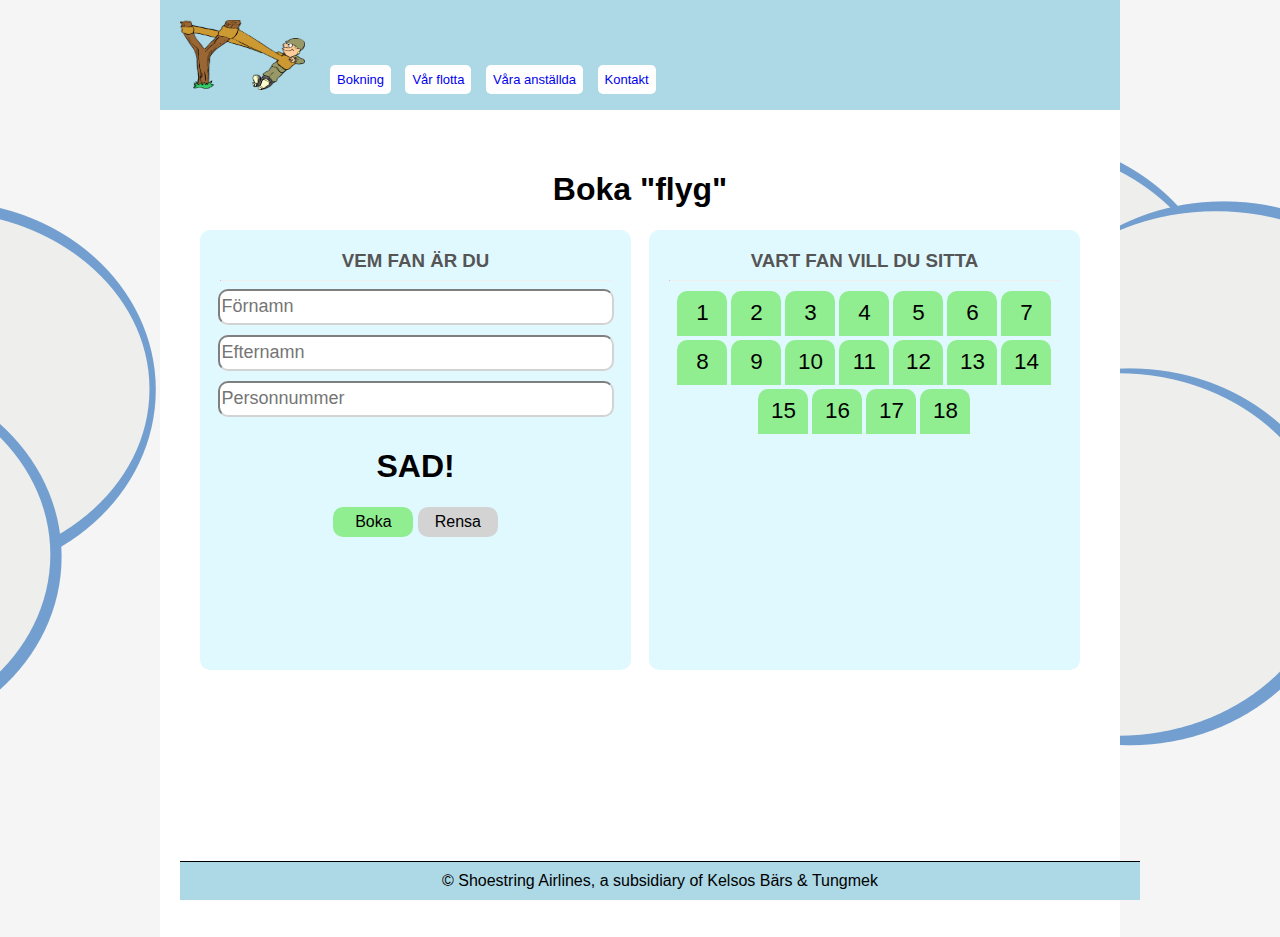
==== booking.html @ 2142bd86 "init work on booking site" ====
<!DOCTYPE html>

<!--
Benjamin Ek
beek1800   
beek1800@student.miun.se
-->

<html lang="en">

<head>
    <meta charset="UTF-8">
    <meta name="viewport" content="width=device-width, initial-scale=1.0">
    <title>Bokning</title>
    <link rel="stylesheet" href="css/style.css">
</head>

<body>
    <header>
        <section class="header-content">
            <a href="index.html"><img class="logo" src="img/catapult.png" alt="Logga"></a>
            <nav class="header-links">
                <a href="booking.html">Bokning</a>
                <a href="ourfleet.html">Vår flotta</a>
                <a href="employees.html">Våra anställda</a>
                <a href="contact.html">Kontakt</a>
            </nav>
        </section>
    </header>
    <main>
        <main>
            <h1>Boka "flyg"</h1>
            <aside id="booking-form">
                <h3 class="booking-h3">VEM FAN ÄR DU</h3>
                <hr class="booking-hr">
                <input class="form-input" type="text" id="firstname" placeholder="Förnamn" >
                <br>    
                <input class="form-input" type="text" id="lastname" placeholder="Efternamn" >
                <br>
                <input class="form-input" type="text" id="personnr" placeholder="Personnummer">
                <label id="class-info"></label>
                <label id="seat-nr"></label>
                <h1 id="fuckall">SAD!</h1>
                <button id="btn-confirm">Boka</button>
                <button id="btn-clear">Rensa</button>
            </aside>
            <aside id="seat-selector">
                <h3 class="booking-h3">VART FAN VILL DU SITTA</h3>
                <hr class="booking-hr">
                <div id="seats">
    
                </div>
            </aside>
    </main>
    <footer>
        © Shoestring Airlines, a subsidiary of Kelsos Bärs & Tungmek
    </footer>
    <script src="js/main.js"></script>
</body>
</html>
---- css/style.css ----
html, body {
    font-family: Arial, Helvetica, sans-serif;
    max-width: 960px;
    height:100%;
    margin: auto;
    text-align: center;
    background-image: url(../img/clouds.png);
    background-color: whitesmoke;
}

header {
    background-color: lightblue;
    padding: 10px;
    overflow: hidden;
}

.header-content {
    float: left;
}

.header-links {
    float: right;
    margin-top: 60px;
}

.header-links a {
    font-family: 'Segoe UI', Tahoma, Geneva, Verdana, sans-serif;
    text-decoration-line: none;
    margin-right: 10px;
    background: white;
    padding: 7px;
    border-radius: 5px;
    font-size: small;
}

.logo {
    float: left;
    position: relative;
    margin: 10px;
    margin-right: 25px;
    width:125px;
    height:70px;
}

main {
    padding: 20px;
    background-color: white;
    margin: 0px;
    min-height: 83vh;
}

.destinations {
    background: #cae9e99d;

    padding: 5px;
    width: 40%;
}

.destinations ul {
    text-align: left;
}

footer {
    border-top: 1px;
    border-top-style: solid;
    background-color: lightblue;
    padding: 10px;
    margin: 0px;
    position: fixed;
    bottom: 0;
    width: 940px;
}

.contact-info{
    padding:10px;
}

.thumbnails {
    background-color:hsl(192, 100%, 94%);
    width:49%;
    float:left;
    border-radius: 10px;

    display:grid;
    grid-template-columns: 190px 190px;
    grid-row: auto auto;
    grid-column-gap: 20px;
    grid-row-gap: 20px;
    padding-top:20px;
    padding-bottom:20px;
}

.big-image {
    background-color:hsl(192, 100%, 94%);
    width:49%;
    float:right;
    border-radius: 10px;
    padding-top:20px;
    height:420px;
}

.image{
    margin-left:20px;
    cursor: pointer;
}

#booking-form {
    background-color:hsl(192, 100%, 94%);
    width:49%;
    float:left;
    border-radius: 10px;
    padding-top:20px;
    height:420px;
}

#seat-selector {
    background-color:hsl(192, 100%, 94%);
    width:49%;
    float:right;
    border-radius: 10px;
    padding-top:20px;
    height:420px;
}

.booking-h3 {
    color: #555555;
    margin:0;
}

.booking-hr {
    margin-left:20px;
    margin-right:20px;
    color: gray;
    border-top: 1px;
}

.form-input {
    height:30px;
    width:90%;
    margin-bottom:10px;
    font-size: large;
    border-radius: 10px;
    border-color: lightgray;
}

#btn-confirm {
    height:30px;
    color:black;
    background-color: lightgreen;
    font-size: 1rem;
    font-weight: 100;
    width:80px;
    border-radius: 10px;
    border:0;
    cursor: pointer;
}

#btn-clear {
    height:30px;
    color:black;
    background-color: lightgray;
    font-size: 1rem;
    font-weight: 100;
    width:80px;
    border-radius: 10px;
    border:0;
    cursor: pointer;
}

#seats {

}

.seat-btn {
    cursor: pointer;
    background-color: lightgreen;
    height:45px;
    width:50px;
    font-size:1.4em;
    border:none;
    margin:2px;
    border-top-right-radius: 10px;
    border-top-left-radius: 10px;
}
@media screen and (max-width:480px) {
    .contact-info{
        background-color:red;
    }
}

 @media screen and (min-width:480px) 
        and (max-width:1024px){
    .contact-info{
        background-color:blue;
    }
 }

 @media screen and (min-width:1024px) {
    .contact-info{
        background-color:green;
    }
}

@media print {
    .contact-info{
        background-color:white;
    }
}
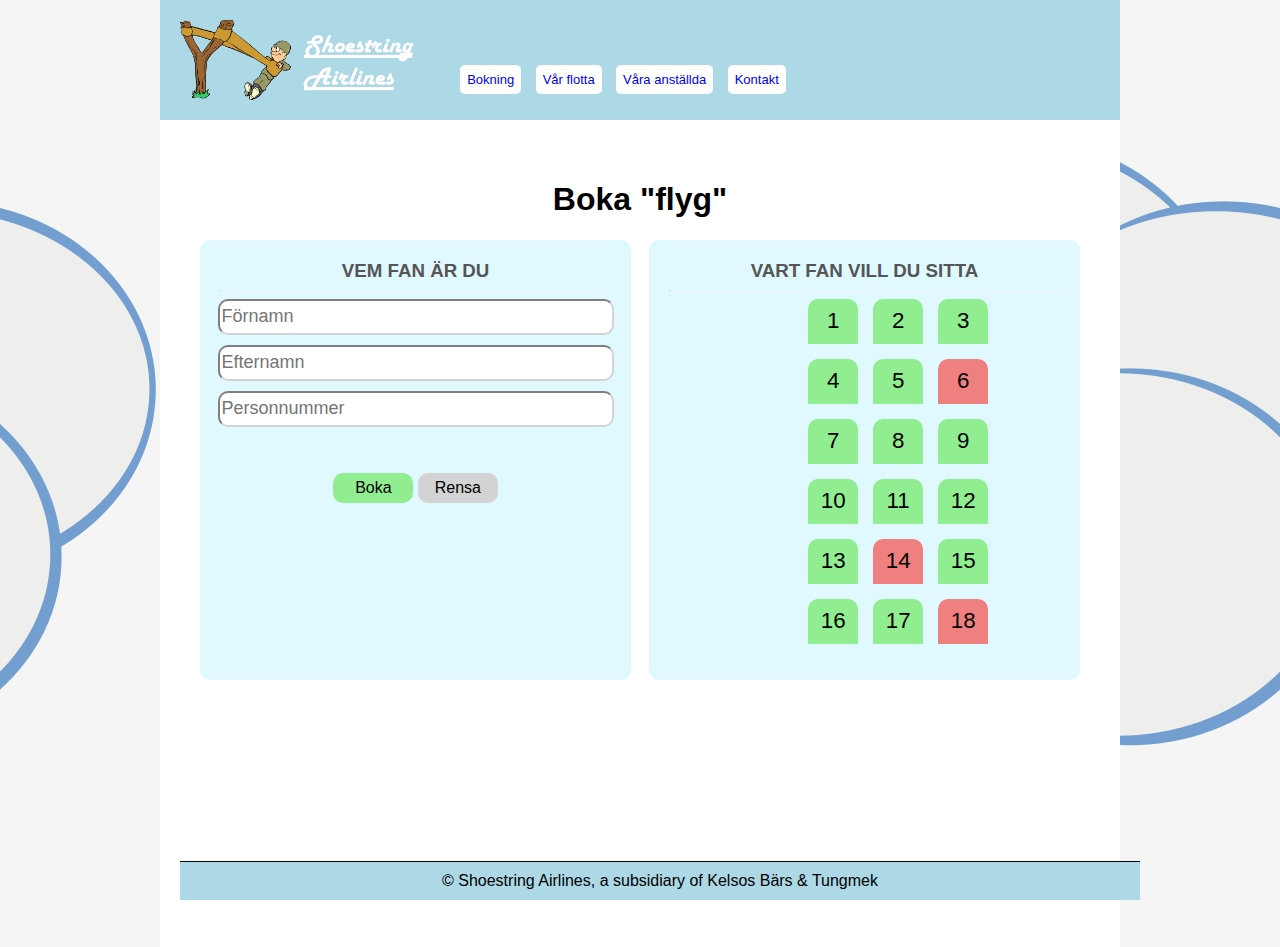
==== commit 5707c51f: "continued work on booking functions" ====
--- a/booking.html
+++ b/booking.html
@@ -39,17 +39,22 @@
                 <br>
                 <input class="form-input" type="text" id="personnr" placeholder="Personnummer">
                 <label id="class-info"></label>
-                <label id="seat-nr"></label>
-                <h1 id="fuckall">SAD!</h1>
+                
+                <br>
+
+                <br>
+                <br>
                 <button id="btn-confirm">Boka</button>
                 <button id="btn-clear">Rensa</button>
             </aside>
             <aside id="seat-selector">
                 <h3 class="booking-h3">VART FAN VILL DU SITTA</h3>
                 <hr class="booking-hr">
-                <div id="seats">
-    
-                </div>
+                <section id="seat-labels">
+                    <label id="seat"></label>
+                    <label id="seat-class"></label>
+                </section>
+                <section id="seats"></section>
             </aside>
     </main>
     <footer>
--- a/css/style.css
+++ b/css/style.css
@@ -38,9 +38,9 @@
     position: relative;
     margin: 10px;
     margin-right: 25px;
-    width:125px;
-    height:70px;
-}
+    height:80px;
+}
+
 
 main {
     padding: 20px;
@@ -168,7 +168,24 @@
 }
 
 #seats {
-
+    
+    display:grid;
+    grid-template-columns: 50px 50px 50px;
+    grid-row: auto auto;
+    grid-column-gap: 15px;
+    grid-row-gap: 15px;
+    padding-bottom:15px;
+    width:36%;
+    
+}
+
+#seat-labels{
+    margin: 10px;
+    padding:5px;
+    float:left;
+    width:30%;
+    text-align: left;
+    font-size: large;
 }
 
 .seat-btn {
@@ -178,10 +195,32 @@
     width:50px;
     font-size:1.4em;
     border:none;
-    margin:2px;
     border-top-right-radius: 10px;
     border-top-left-radius: 10px;
 }
+.seat-btn-taken {
+    cursor: pointer;
+    background-color: lightcoral;
+    height:45px;
+    width:50px;
+    font-size:1.4em;
+    border:none;
+    border-top-right-radius: 10px;
+    border-top-left-radius: 10px;
+}
+
+.seat-btn:focus {
+    cursor: pointer;
+    background-color: lightblue;
+    height:45px;
+    width:50px;
+    font-size:1.4em;
+    border:none;
+    border-top-right-radius: 10px;
+    border-top-left-radius: 10px;
+}
+
+
 @media screen and (max-width:480px) {
     .contact-info{
         background-color:red;
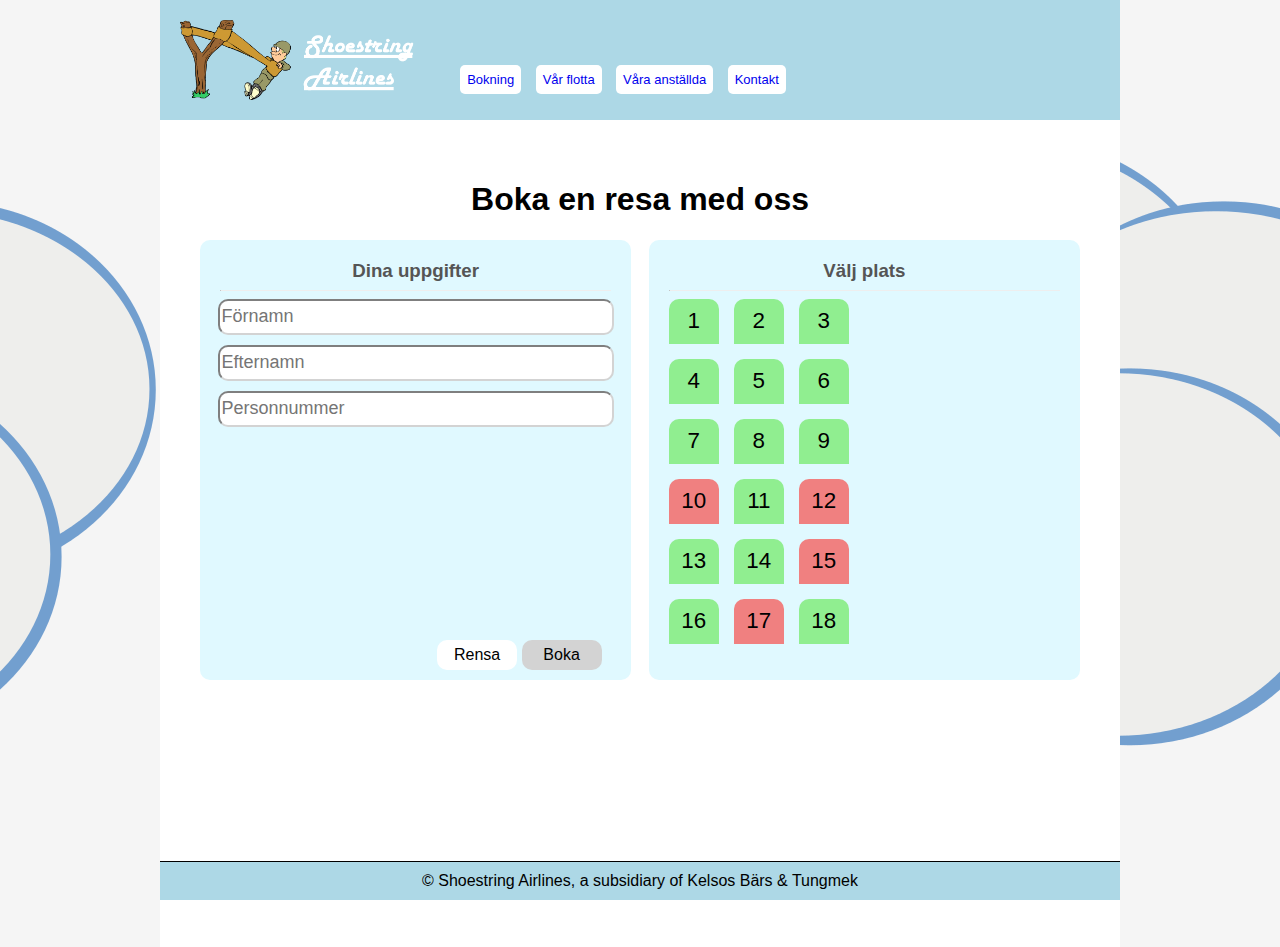
==== commit 2202afc4: "added clear, save, ticket-generate" ====
--- a/booking.html
+++ b/booking.html
@@ -29,31 +29,29 @@
     </header>
     <main>
         <main>
-            <h1>Boka "flyg"</h1>
+            <h1>Boka en resa med oss</h1>
             <aside id="booking-form">
-                <h3 class="booking-h3">VEM FAN ÄR DU</h3>
+                <h3 class="booking-h3">Dina uppgifter</h3>
                 <hr class="booking-hr">
                 <input class="form-input" type="text" id="firstname" placeholder="Förnamn" >
                 <br>    
                 <input class="form-input" type="text" id="lastname" placeholder="Efternamn" >
                 <br>
-                <input class="form-input" type="text" id="personnr" placeholder="Personnummer">
-                <label id="class-info"></label>
-                
+                <input class="form-input" type="text" id="personnr" placeholder="Personnummer">                
                 <br>
-
-                <br>
-                <br>
-                <button id="btn-confirm">Boka</button>
-                <button id="btn-clear">Rensa</button>
-            </aside>
-            <aside id="seat-selector">
-                <h3 class="booking-h3">VART FAN VILL DU SITTA</h3>
-                <hr class="booking-hr">
                 <section id="seat-labels">
                     <label id="seat"></label>
                     <label id="seat-class"></label>
                 </section>
+
+                <section class="booking-buttons">
+                    <button id="btn-clear">Rensa</button>
+                    <button id="btn-confirm" disabled = "true">Boka</button>
+                </section>
+            </aside>
+            <aside id="seat-selector">
+                <h3 class="booking-h3">Välj plats</h3>
+                <hr class="booking-hr">
                 <section id="seats"></section>
             </aside>
     </main>
--- a/css/style.css
+++ b/css/style.css
@@ -65,7 +65,7 @@
     border-top-style: solid;
     background-color: lightblue;
     padding: 10px;
-    margin: 0px;
+    margin-left: -20px;
     position: fixed;
     bottom: 0;
     width: 940px;
@@ -111,15 +111,7 @@
     border-radius: 10px;
     padding-top:20px;
     height:420px;
-}
-
-#seat-selector {
-    background-color:hsl(192, 100%, 94%);
-    width:49%;
-    float:right;
-    border-radius: 10px;
-    padding-top:20px;
-    height:420px;
+    position:relative;
 }
 
 .booking-h3 {
@@ -141,6 +133,13 @@
     font-size: large;
     border-radius: 10px;
     border-color: lightgray;
+}
+
+.booking-buttons{
+    position: absolute;
+    bottom:0;
+    margin-bottom:10px;
+    margin-left:55%;
 }
 
 #btn-confirm {
@@ -155,10 +154,15 @@
     cursor: pointer;
 }
 
+#btn-confirm:disabled{
+    background-color: lightgray;
+    cursor: default;
+}
+
 #btn-clear {
     height:30px;
     color:black;
-    background-color: lightgray;
+    background-color: white;
     font-size: 1rem;
     font-weight: 100;
     width:80px;
@@ -167,8 +171,18 @@
     cursor: pointer;
 }
 
+#seat-selector {
+    background-color:hsl(192, 100%, 94%);
+    width:49%;
+    float:right;
+    border-radius: 10px;
+    padding-top:20px;
+    height:420px;
+    position: relative;
+}
+
 #seats {
-    
+    margin-left:20px;
     display:grid;
     grid-template-columns: 50px 50px 50px;
     grid-row: auto auto;
@@ -180,7 +194,7 @@
 }
 
 #seat-labels{
-    margin: 10px;
+    margin-left: 20px;
     padding:5px;
     float:left;
     width:30%;
@@ -209,17 +223,16 @@
     border-top-left-radius: 10px;
 }
 
-.seat-btn:focus {
-    cursor: pointer;
+.seat-btn.enabled {
     background-color: lightblue;
-    height:45px;
-    width:50px;
-    font-size:1.4em;
-    border:none;
-    border-top-right-radius: 10px;
-    border-top-left-radius: 10px;
-}
-
+}
+
+.ticket{
+    text-align:left;
+    background-color: white;
+    margin:20px;
+    padding:10px;
+}
 
 @media screen and (max-width:480px) {
     .contact-info{
@@ -244,4 +257,8 @@
     .contact-info{
         background-color:white;
     }
+    .ticket{
+        background-color: white;
+        font-family: 'Lucida Sans', 'Lucida Sans Regular', 'Lucida Grande', 'Lucida Sans Unicode', Geneva, Verdana, sans-serif;
+    }
 }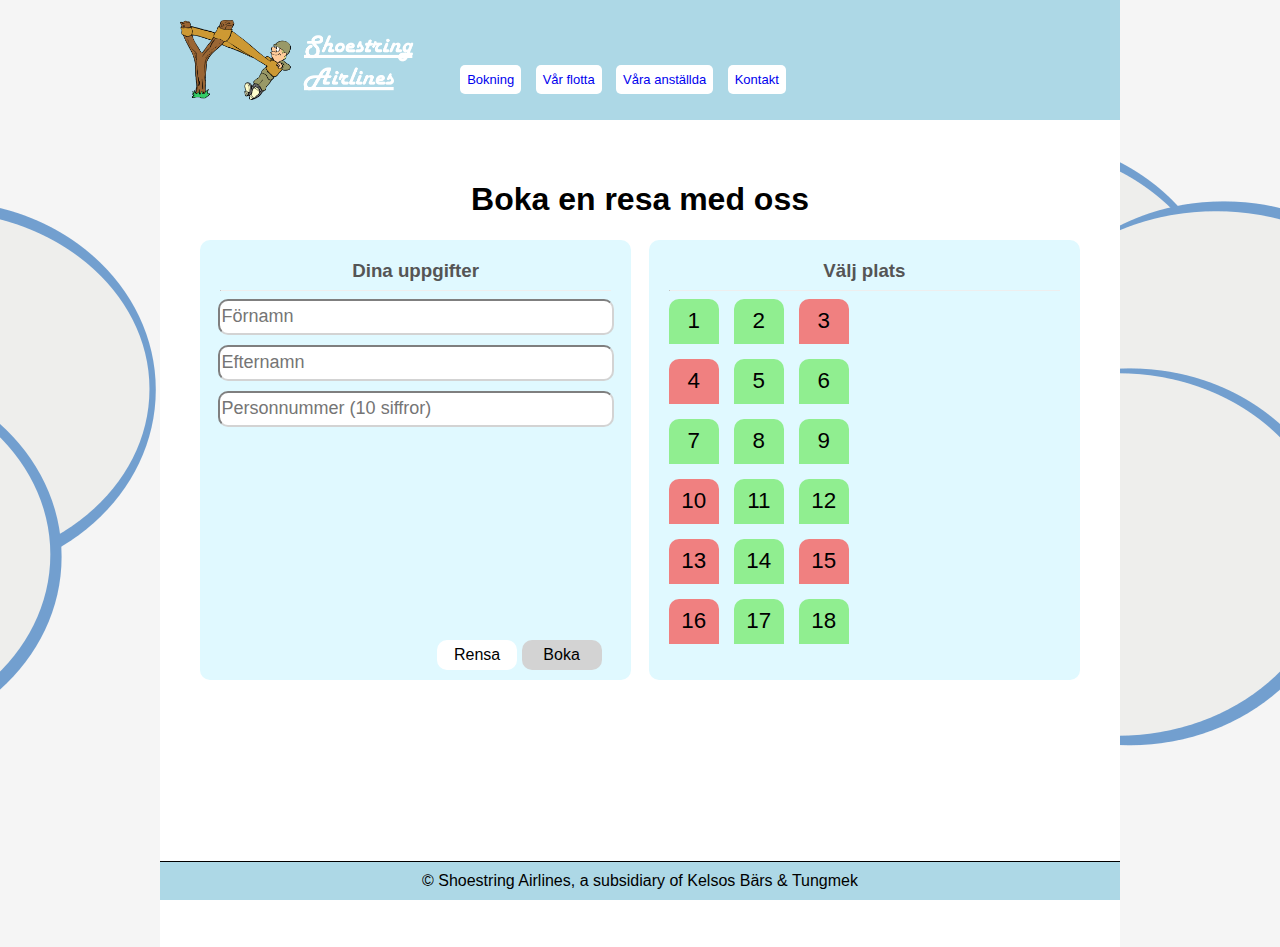
==== commit 9a50655b: "Added maxlength and auto "-" to booking ssn" ====
--- a/booking.html
+++ b/booking.html
@@ -37,7 +37,7 @@
                 <br>    
                 <input class="form-input" type="text" id="lastname" placeholder="Efternamn" >
                 <br>
-                <input class="form-input" type="text" id="personnr" placeholder="Personnummer">                
+                <input class="form-input" type="text" id="personnr" placeholder="Personnummer (10 siffror)">                
                 <br>
                 <section id="seat-labels">
                     <label id="seat"></label>
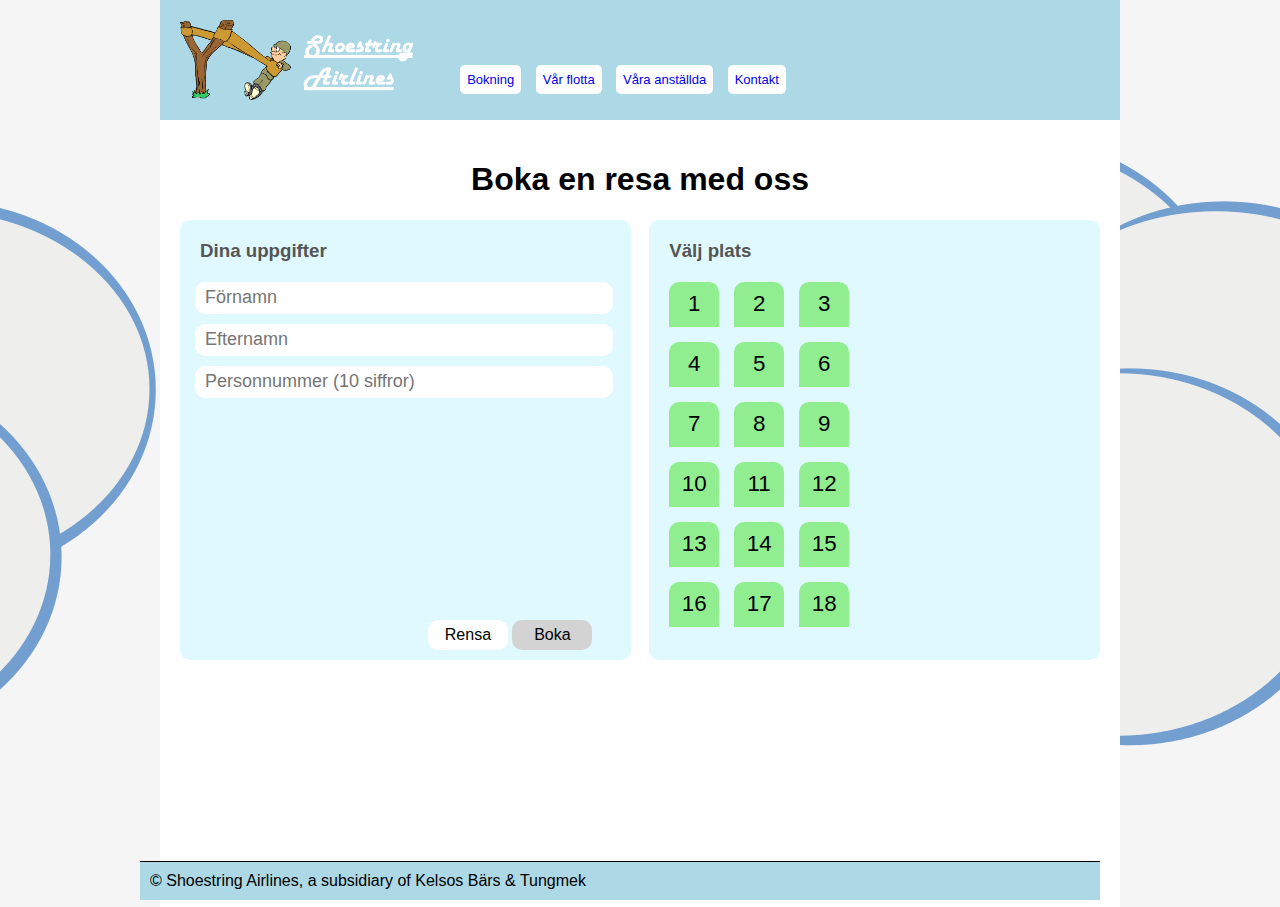
==== commit 83338b48: "validated HTML/CSS files" ====
--- a/booking.html
+++ b/booking.html
@@ -28,32 +28,29 @@
         </section>
     </header>
     <main>
-        <main>
-            <h1>Boka en resa med oss</h1>
-            <aside id="booking-form">
-                <h3 class="booking-h3">Dina uppgifter</h3>
-                <hr class="booking-hr">
-                <input class="form-input" type="text" id="firstname" placeholder="Förnamn" >
-                <br>    
-                <input class="form-input" type="text" id="lastname" placeholder="Efternamn" >
-                <br>
-                <input class="form-input" type="text" id="personnr" placeholder="Personnummer (10 siffror)">                
-                <br>
-                <section id="seat-labels">
-                    <label id="seat"></label>
-                    <label id="seat-class"></label>
-                </section>
+        <h1>Boka en resa med oss</h1>
+        <aside id="booking-form">
+            <h3 class="booking-h3">Dina uppgifter</h3>
+            <input class="form-input" type="text" id="firstname" placeholder="Förnamn" >
+            <br>    
+            <input class="form-input" type="text" id="lastname" placeholder="Efternamn" >
+            <br>
+            <input class="form-input" type="text" id="personnr" placeholder="Personnummer (10 siffror)">                
+            <br>
+            <section id="seat-labels">
+                <label id="seat"></label>
+                <label id="seat-class"></label>
+            </section>
 
-                <section class="booking-buttons">
-                    <button id="btn-clear">Rensa</button>
-                    <button id="btn-confirm" disabled = "true">Boka</button>
-                </section>
-            </aside>
-            <aside id="seat-selector">
-                <h3 class="booking-h3">Välj plats</h3>
-                <hr class="booking-hr">
-                <section id="seats"></section>
-            </aside>
+            <section class="booking-buttons">
+                <button id="btn-clear">Rensa</button>
+                <button id="btn-confirm">Boka</button>
+            </section>
+        </aside>
+        <aside id="seat-selector">
+            <h3 class="booking-h3">Välj plats</h3>
+            <section id="seats"></section>
+        </aside>
     </main>
     <footer>
         © Shoestring Airlines, a subsidiary of Kelsos Bärs & Tungmek
--- a/css/style.css
+++ b/css/style.css
@@ -3,7 +3,6 @@
     max-width: 960px;
     height:100%;
     margin: auto;
-    text-align: center;
     background-image: url(../img/clouds.png);
     background-color: whitesmoke;
 }
@@ -41,12 +40,15 @@
     height:80px;
 }
 
-
 main {
     padding: 20px;
     background-color: white;
     margin: 0px;
     min-height: 83vh;
+}
+
+main h1{
+    text-align:center;
 }
 
 .destinations {
@@ -80,10 +82,8 @@
     width:49%;
     float:left;
     border-radius: 10px;
-
     display:grid;
     grid-template-columns: 190px 190px;
-    grid-row: auto auto;
     grid-column-gap: 20px;
     grid-row-gap: 20px;
     padding-top:20px;
@@ -92,11 +92,15 @@
 
 .big-image {
     background-color:hsl(192, 100%, 94%);
-    width:49%;
+    width:48%;
     float:right;
     border-radius: 10px;
     padding-top:20px;
     height:420px;
+}
+
+.big-image img {
+    padding-left: 20px;
 }
 
 .image{
@@ -117,13 +121,9 @@
 .booking-h3 {
     color: #555555;
     margin:0;
-}
-
-.booking-hr {
-    margin-left:20px;
-    margin-right:20px;
-    color: gray;
-    border-top: 1px;
+    padding-left: 20px;
+    padding-right: 20px;
+    padding-bottom: 20px;
 }
 
 .form-input {
@@ -132,7 +132,9 @@
     margin-bottom:10px;
     font-size: large;
     border-radius: 10px;
-    border-color: lightgray;
+    border: none;
+    padding-left: 10px;
+    margin-left:15px;
 }
 
 .booking-buttons{
@@ -185,12 +187,10 @@
     margin-left:20px;
     display:grid;
     grid-template-columns: 50px 50px 50px;
-    grid-row: auto auto;
     grid-column-gap: 15px;
     grid-row-gap: 15px;
     padding-bottom:15px;
     width:36%;
-    
 }
 
 #seat-labels{
@@ -212,19 +212,17 @@
     border-top-right-radius: 10px;
     border-top-left-radius: 10px;
 }
-.seat-btn-taken {
+.seat-btn.taken {
     cursor: pointer;
     background-color: lightcoral;
-    height:45px;
-    width:50px;
-    font-size:1.4em;
-    border:none;
-    border-top-right-radius: 10px;
-    border-top-left-radius: 10px;
 }
 
 .seat-btn.enabled {
     background-color: lightblue;
+}
+
+.seat-btn.enabled.taken {
+    background-color: red;
 }
 
 .ticket{
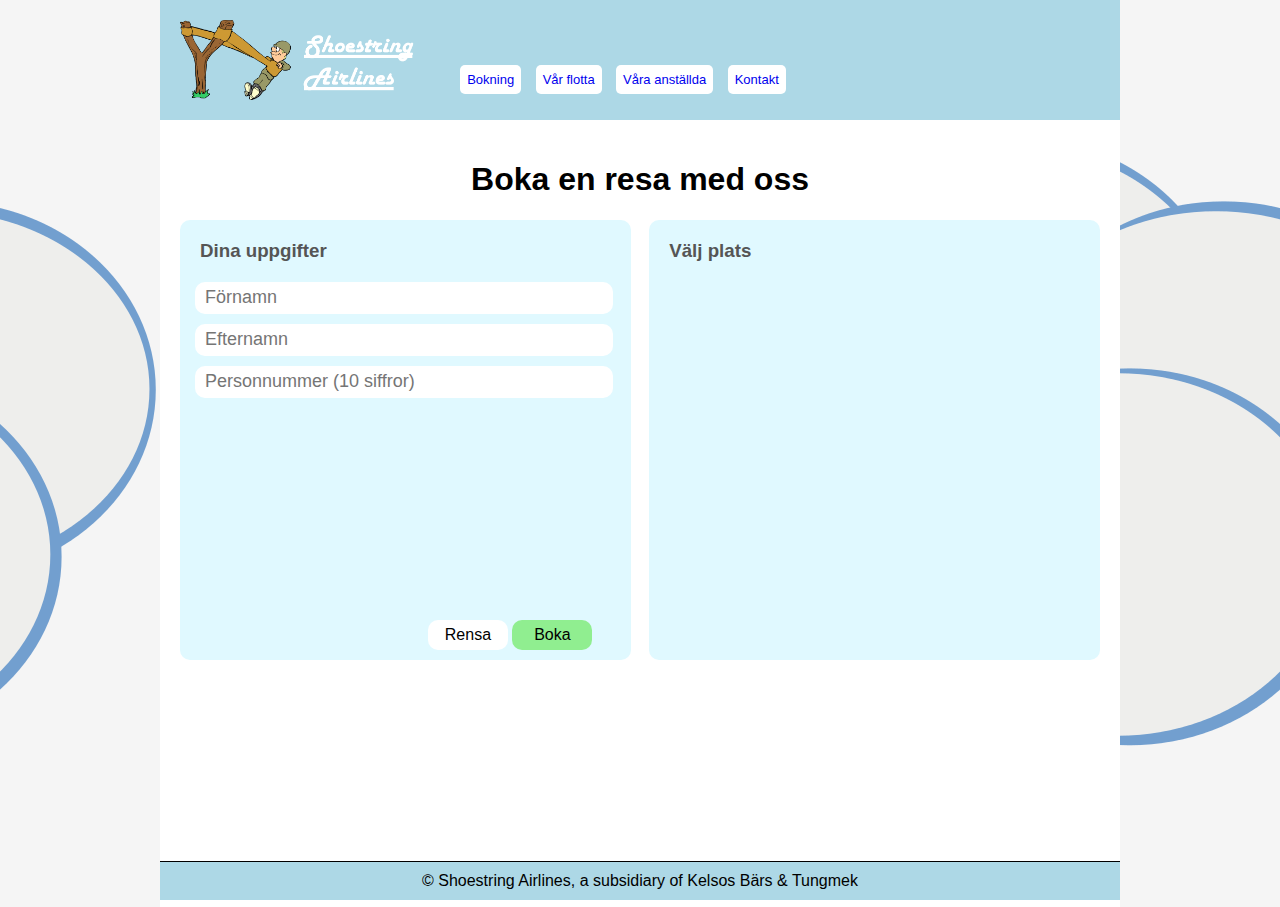
==== commit 4bcb20bc: "more moving of the js reference" ====
--- a/booking.html
+++ b/booking.html
@@ -13,6 +13,7 @@
     <meta name="viewport" content="width=device-width, initial-scale=1.0">
     <title>Bokning</title>
     <link rel="stylesheet" href="css/style.css">
+    <script src="js/main.js"></script>
 </head>
 
 <body>
@@ -55,6 +56,5 @@
     <footer>
         © Shoestring Airlines, a subsidiary of Kelsos Bärs & Tungmek
     </footer>
-    <script src="js/main.js"></script>
 </body>
 </html>--- a/css/style.css
+++ b/css/style.css
@@ -51,11 +51,22 @@
     text-align:center;
 }
 
+#welcome-paragraph{
+    margin-left:10%;
+    margin-right:10%;
+}
+
 .destinations {
     background: #cae9e99d;
-
     padding: 5px;
     width: 40%;
+    margin-left:3%;
+    margin-top:40px;
+    border-radius: 10px;
+}
+
+.destinations h3 {
+    text-align:center;
 }
 
 .destinations ul {
@@ -67,10 +78,10 @@
     border-top-style: solid;
     background-color: lightblue;
     padding: 10px;
-    margin-left: -20px;
     position: fixed;
     bottom: 0;
     width: 940px;
+    text-align: center;
 }
 
 .contact-info{
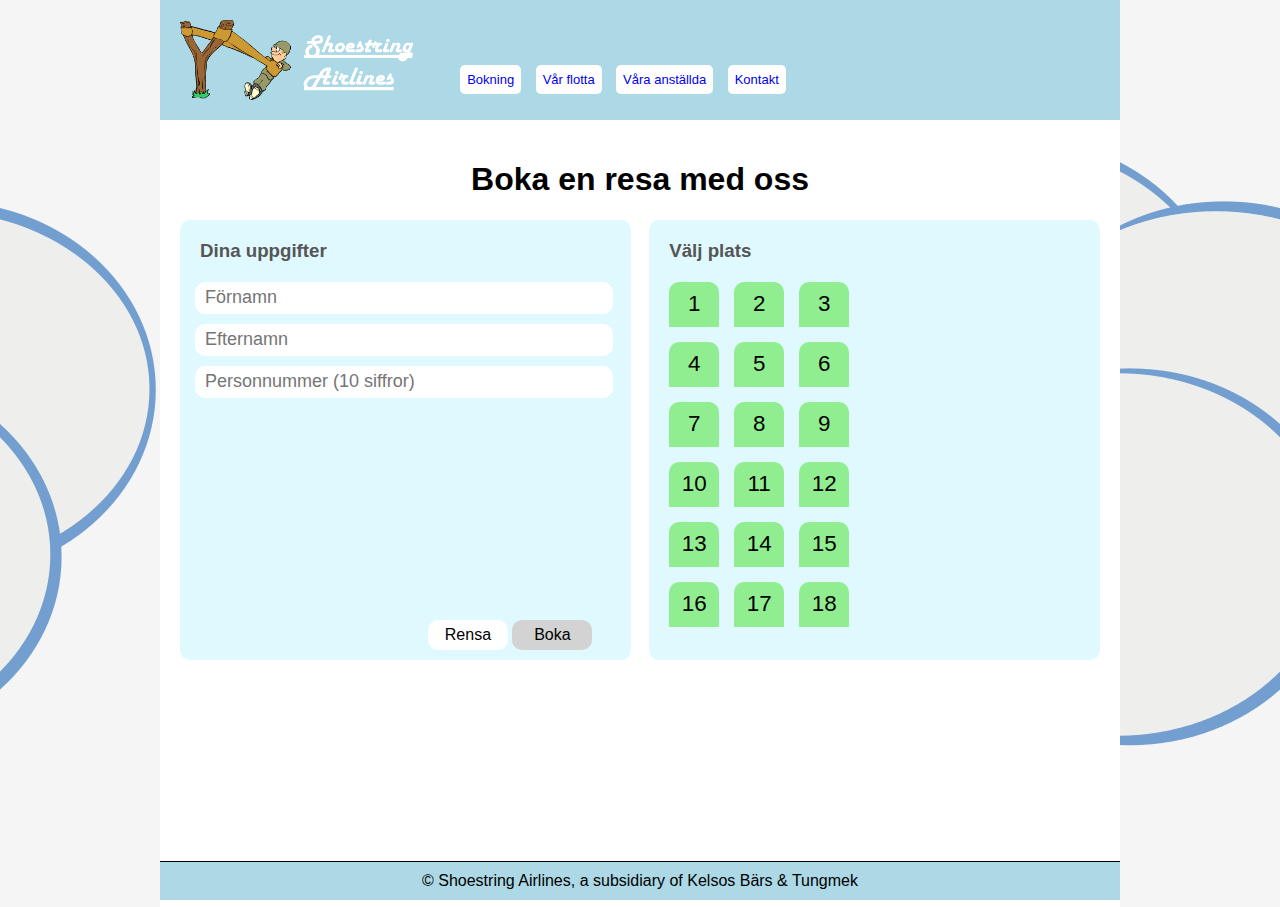
==== commit 0f25d621: "moved js reference back to bottom of body" ====
--- a/booking.html
+++ b/booking.html
@@ -13,7 +13,6 @@
     <meta name="viewport" content="width=device-width, initial-scale=1.0">
     <title>Bokning</title>
     <link rel="stylesheet" href="css/style.css">
-    <script src="js/main.js"></script>
 </head>
 
 <body>
@@ -56,5 +55,6 @@
     <footer>
         © Shoestring Airlines, a subsidiary of Kelsos Bärs & Tungmek
     </footer>
+    <script src="js/main.js"></script>
 </body>
 </html>